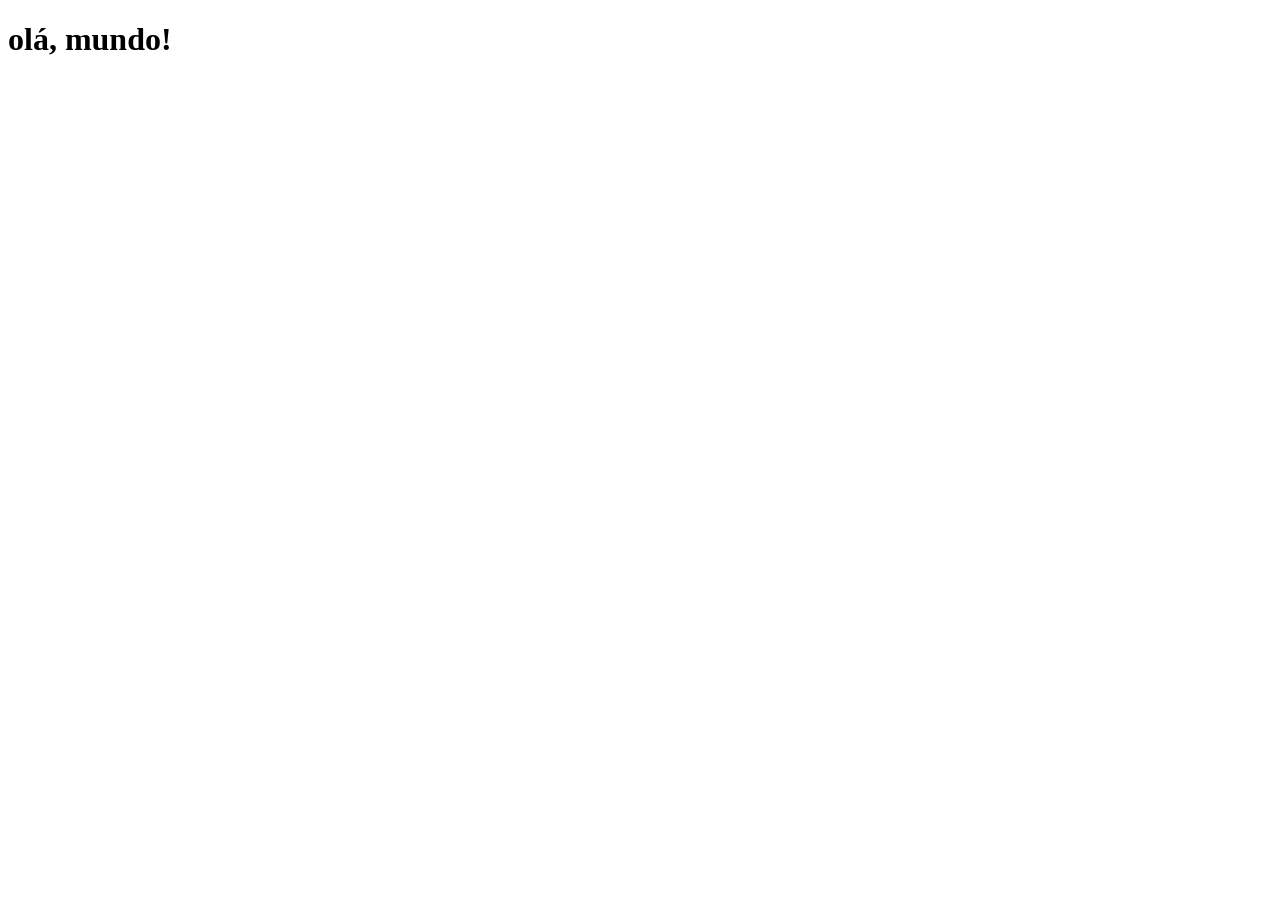
==== index.html @ 71290f56 "create projeto-social" ====
<!DOCTYPE html>
<html lang="pt-br">
<head>
    <meta charset="UTF-8">
    <meta name="viewport" content="width=device-width, initial-scale=1.0">
    <title>Redes sociais</title>
    <link rel="shortcut icon" href="/imagens/favicon.ico" type="image/x-icon">
</head>
<body>
    <h1>olá, mundo!</h1>
</body>
</html>
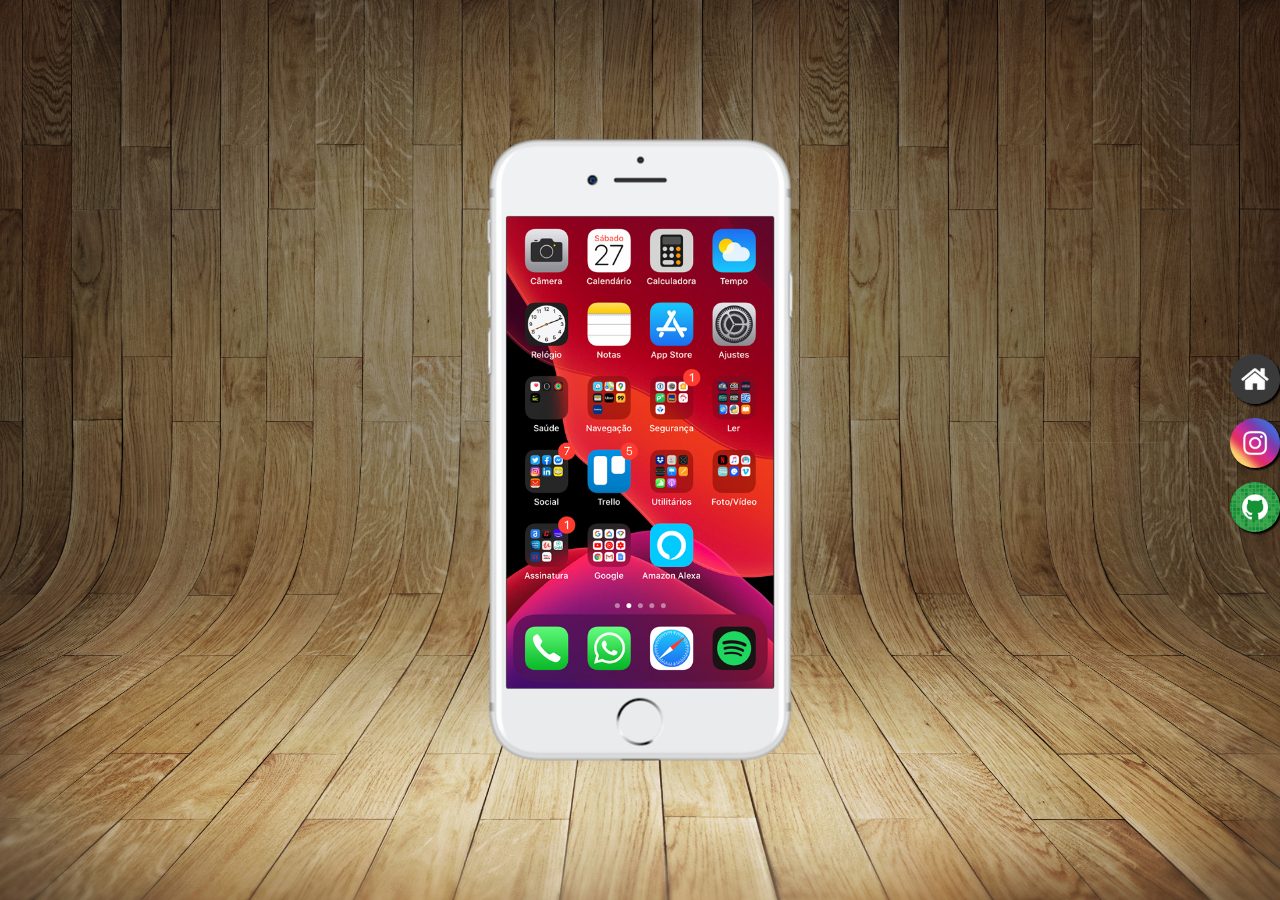
==== commit cbc3ff94: "update projeto-social" ====
--- a/index.html
+++ b/index.html
@@ -4,9 +4,20 @@
     <meta charset="UTF-8">
     <meta name="viewport" content="width=device-width, initial-scale=1.0">
     <title>Redes sociais</title>
+    <link rel="stylesheet" href="estilos/style.css">
     <link rel="shortcut icon" href="/imagens/favicon.ico" type="image/x-icon">
 </head>
 <body>
-    <h1>olá, mundo!</h1>
+    <main>
+        <section id="cell">
+            <iframe src="home.html" frameborder="0" name="tela" id="tela"  ></iframe>
+        </section>
+
+        <section id="redes">
+                <a href="home.html" target="tela" > <img src="imagens/logo-home.jpg" alt="Home"> </a><br>
+                <a href="https://www.instagram.com/raisoaresz_/" target="tela" > <img src="imagens/logo-instagram.jpg" alt="instagram"> </a><br>
+                <a href="https://github.com/raisoaresdeoliveira" target="tela" > <img src="imagens/logo-github.jpg" alt="github"></a>
+        </section>
+    </main>
 </body>
 </html>
--- a/estilos/style.css
+++ b/estilos/style.css
@@ -0,0 +1,75 @@
+@charset "UTF-8";
+
+*{
+    margin: 0;
+    padding: 0;
+}
+
+html,body{
+    height: 100vh;
+    width: 100vw;
+}
+
+body{
+    background: url(../imagens/fundo-madeira.jpg) no-repeat top center ;
+    background-size: cover;
+    background-attachment:fixed;
+
+}
+
+main{
+    position: relative;
+    height: 100vh;
+}
+
+section#cell{
+    position: absolute;
+    top: 50%;
+    left: 50%;
+    transform: translate(-50%, -50%);
+    
+    width: 311px;
+    height: 627px;
+    background: url(../imagens/frame-iphone.png) no-repeat ;
+}
+
+iframe#tela{
+    position: relative;
+    top: 80px;
+    left: 22px;
+    width: 267px;
+    height: 472px;
+}
+
+section#redes{
+    position: relative;
+    top: 50%;
+    transform: translate(0%, -50%);
+    text-align:right;
+    
+}
+
+section#redes>a{
+    display: inline-block;
+    margin-bottom: 10px;
+}
+
+
+section#redes img{
+    background-size:cover;
+    width: 50px;
+    border-radius:50%;
+    box-shadow: 2px 2px 2px black;
+
+}
+
+section#redes>a>img:hover{
+    cursor: pointer;
+    border: solid 1px white;
+
+    transform: translate(-3px,-3px);
+    box-shadow: 4px 5px 5px black;
+
+    transition: transform 0.2s, box-shadow 0.2s ;
+    
+}
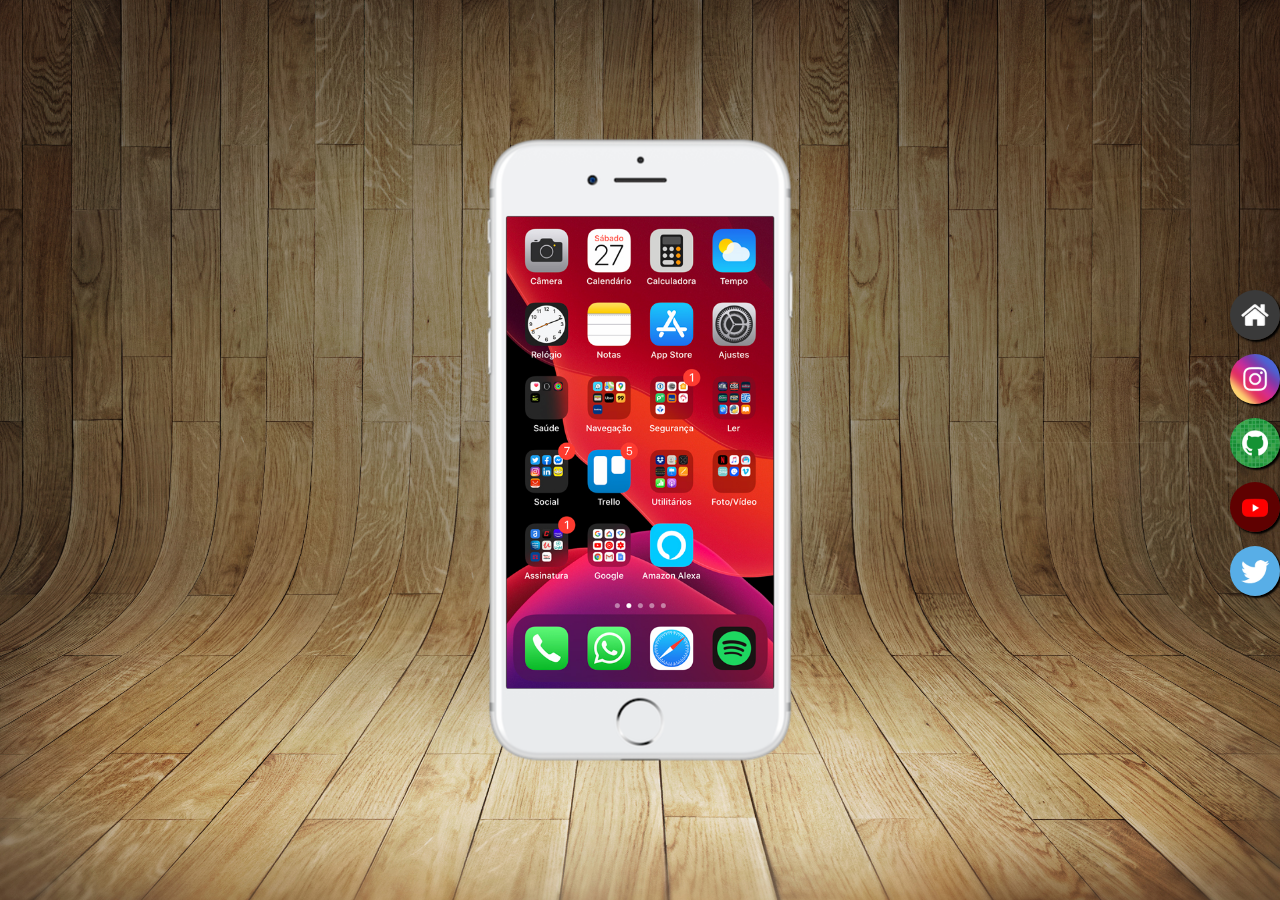
==== commit 761625e2: "update  projeto social" ====
--- a/index.html
+++ b/index.html
@@ -10,13 +10,21 @@
 <body>
     <main>
         <section id="cell">
-            <iframe src="home.html" frameborder="0" name="tela" id="tela"  ></iframe>
+            <iframe src="home.html" frameborder="0" name="tela" id="tela"  >
+
+                
+            <p>(Seu navegador não suporta isso)</p>
+
+            </iframe>
+
         </section>
 
         <section id="redes">
                 <a href="home.html" target="tela" > <img src="imagens/logo-home.jpg" alt="Home"> </a><br>
-                <a href="https://www.instagram.com/raisoaresz_/" target="tela" > <img src="imagens/logo-instagram.jpg" alt="instagram"> </a><br>
-                <a href="https://github.com/raisoaresdeoliveira" target="tela" > <img src="imagens/logo-github.jpg" alt="github"></a>
+                <a href="instagram.html" target="tela" > <img src="imagens/logo-instagram.jpg" alt="instagram"> </a><br>
+                <a href="github.html" target="tela" > <img src="imagens/logo-github.jpg" alt="github"></a><br>
+                <a href="youtube.html" target="tela" > <img src="imagens/logo-youtube.jpg" alt="Youtube"> </a> <br>
+                <a href="twitter.html" target="tela" > <img src="imagens/logo-twitter.jpg" alt="Twitter"> </a>
         </section>
     </main>
 </body>
